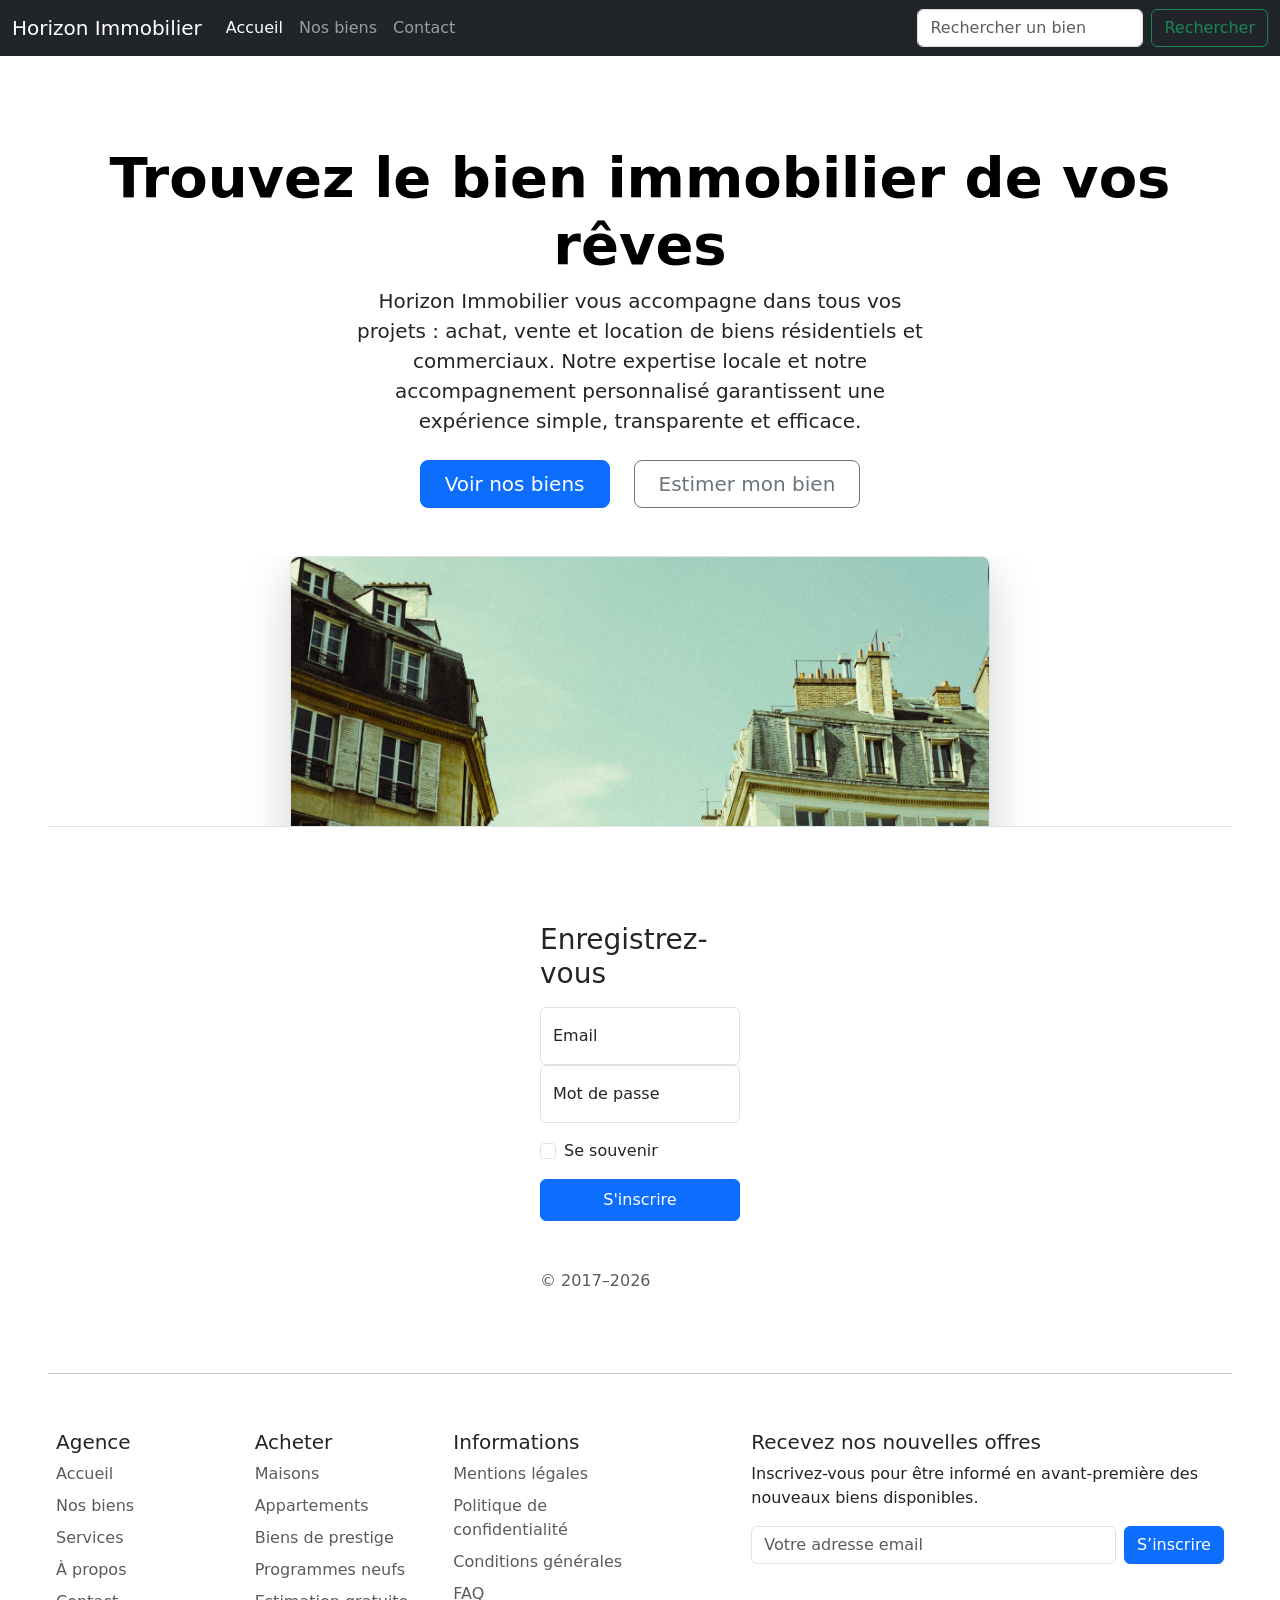
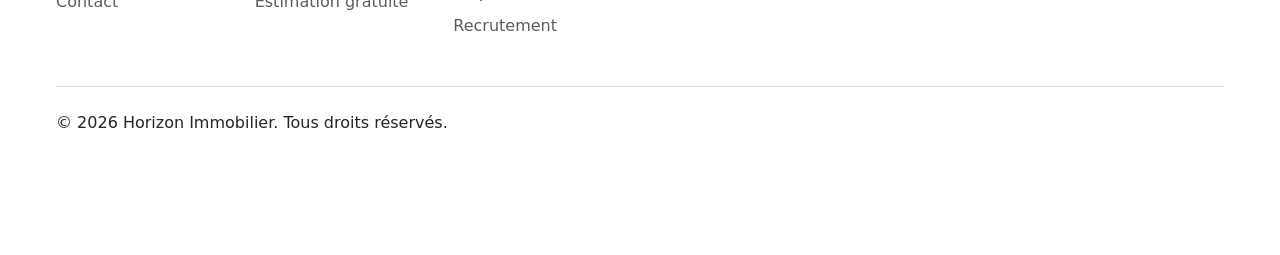
==== contact.html @ c3d7e4c2 "first commit" ====
<!DOCTYPE html>
<html lang="fr">

<head>
    <meta charset="UTF-8">
    <meta name="viewport" content="width=device-width, initial-scale=1.0">
    <link href="https://cdn.jsdelivr.net/npm/bootstrap@5.3.8/dist/css/bootstrap.min.css" rel="stylesheet"
        integrity="sha384-sRIl4kxILFvY47J16cr9ZwB07vP4J8+LH7qKQnuqkuIAvNWLzeN8tE5YBujZqJLB" crossorigin="anonymous">
    <link rel="stylesheet" href="style.css">
    <title>Horizon Immobilier</title>
</head>

<body class="p-5">
    <nav class="navbar navbar-expand-md navbar-dark fixed-top bg-dark mb-5">
        <div class="container-fluid">
            <a class="navbar-brand" href="#">Horizon Immobilier</a>
            <button class="navbar-toggler" type="button" data-bs-toggle="collapse" data-bs-target="#navbarCollapse"
                aria-controls="navbarCollapse" aria-expanded="false" aria-label="Toggle navigation">
                <span class="navbar-toggler-icon"></span>
            </button>
            <div class="collapse navbar-collapse" id="navbarCollapse">
                <ul class="navbar-nav me-auto mb-2 mb-md-0">
                    <li class="nav-item">
                        <a class="nav-link active" aria-current="page" href="index.html">Accueil</a>
                    </li>
                    <li class="nav-item"><a class="nav-link" href="produits.html">Nos biens</a></li>
                    <li class="nav-item">
                        <a class="nav-link" href="contact.html">Contact</a>
                    </li>
                </ul>
                <form class="d-flex" role="search">
                    <input class="form-control me-2" type="search" placeholder="Rechercher un bien"
                        aria-label="Search" />
                    <button class="btn btn-outline-success" type="submit">
                        Rechercher
                    </button>
                </form>
            </div>
        </div>
    </nav>

    <header>
        <div class="px-4 pt-5 my-5 text-center border-bottom">
            <h1 class="display-4 fw-bold text-body-emphasis">
                Trouvez le bien immobilier de vos rêves
            </h1>
            <div class="col-lg-6 mx-auto">
                <p class="lead mb-4">
                    Horizon Immobilier vous accompagne dans tous vos projets :
                    achat, vente et location de biens résidentiels et commerciaux.
                    Notre expertise locale et notre accompagnement personnalisé
                    garantissent une expérience simple, transparente et efficace.
                </p>
                <div class="d-grid gap-2 d-sm-flex justify-content-sm-center mb-5">
                    <button type="button" class="btn btn-primary btn-lg px-4 me-sm-3">
                        Voir nos biens
                    </button>
                    <button type="button" class="btn btn-outline-secondary btn-lg px-4">
                        Estimer mon bien
                    </button>
                </div>
            </div>
            <div class="overflow-hidden" style="max-height: 30vh">
                <div class="container px-5">
                    <img src="img/hero.jpg" class="img-fluid border rounded-3 shadow-lg mb-4" alt="Maison moderne"
                        width="700" height="500" loading="lazy" />
                </div>
            </div>
        </div>
    </header>

    <main class="form-signin w-25 m-auto p-5">
        <form>
            <h1 class="h3 mb-3 fw-normal">Enregistrez-vous</h1>
            <div class="form-floating">
                <input type="email" class="form-control" id="floatingInput" placeholder="name@example.com" />
                <label for="floatingInput">Email</label>
            </div>
            <div class="form-floating">
                <input type="password" class="form-control" id="floatingPassword" placeholder="Password" />
                <label for="floatingPassword">Mot de passe</label>
            </div>
            <div class="form-check text-start my-3">
                <input class="form-check-input" type="checkbox" value="remember-me" id="checkDefault" />
                <label class="form-check-label" for="checkDefault">
                    Se souvenir
                </label>
            </div>
            <button class="btn btn-primary w-100 py-2" type="submit">
                S'inscrire
            </button>
            <p class="mt-5 mb-3 text-body-secondary">&copy; 2017–2026</p>
        </form>
    </main>

    <hr>

    <footer class="p-2 mt-5">
        <div class="row">
            <div class="col-6 col-md-2 mb-3">
                <h5>Agence</h5>
                <ul class="nav flex-column">
                    <li class="nav-item mb-2">
                        <a href="#" class="nav-link p-0 text-body-secondary">Accueil</a>
                    </li>
                    <li class="nav-item mb-2">
                        <a href="#" class="nav-link p-0 text-body-secondary">Nos biens</a>
                    </li>
                    <li class="nav-item mb-2">
                        <a href="#" class="nav-link p-0 text-body-secondary">Services</a>
                    </li>
                    <li class="nav-item mb-2">
                        <a href="#" class="nav-link p-0 text-body-secondary">À propos</a>
                    </li>
                    <li class="nav-item mb-2">
                        <a href="#" class="nav-link p-0 text-body-secondary">Contact</a>
                    </li>
                </ul>
            </div>

            <div class="col-6 col-md-2 mb-3">
                <h5>Acheter</h5>
                <ul class="nav flex-column">
                    <li class="nav-item mb-2">
                        <a href="#" class="nav-link p-0 text-body-secondary">Maisons</a>
                    </li>
                    <li class="nav-item mb-2">
                        <a href="#" class="nav-link p-0 text-body-secondary">Appartements</a>
                    </li>
                    <li class="nav-item mb-2">
                        <a href="#" class="nav-link p-0 text-body-secondary">Biens de prestige</a>
                    </li>
                    <li class="nav-item mb-2">
                        <a href="#" class="nav-link p-0 text-body-secondary">Programmes neufs</a>
                    </li>
                    <li class="nav-item mb-2">
                        <a href="#" class="nav-link p-0 text-body-secondary">Estimation gratuite</a>
                    </li>
                </ul>
            </div>

            <div class="col-6 col-md-2 mb-3">
                <h5>Informations</h5>
                <ul class="nav flex-column">
                    <li class="nav-item mb-2">
                        <a href="#" class="nav-link p-0 text-body-secondary">Mentions légales</a>
                    </li>
                    <li class="nav-item mb-2">
                        <a href="#" class="nav-link p-0 text-body-secondary">Politique de confidentialité</a>
                    </li>
                    <li class="nav-item mb-2">
                        <a href="#" class="nav-link p-0 text-body-secondary">Conditions générales</a>
                    </li>
                    <li class="nav-item mb-2">
                        <a href="#" class="nav-link p-0 text-body-secondary">FAQ</a>
                    </li>
                    <li class="nav-item mb-2">
                        <a href="#" class="nav-link p-0 text-body-secondary">Recrutement</a>
                    </li>
                </ul>
            </div>

            <div class="col-md-5 offset-md-1 mb-3">
                <form>
                    <h5>Recevez nos nouvelles offres</h5>
                    <p>Inscrivez-vous pour être informé en avant-première des nouveaux biens disponibles.</p>
                    <div class="d-flex flex-column flex-sm-row w-100 gap-2">
                        <label for="newsletter1" class="visually-hidden">Adresse email</label>
                        <input id="newsletter1" type="email" class="form-control" placeholder="Votre adresse email" />
                        <button class="btn btn-primary" type="button">S’inscrire</button>
                    </div>
                </form>
            </div>
        </div>

        <div class="d-flex flex-column flex-sm-row justify-content-between py-4 my-4 border-top">
            <p>&copy; 2026 Horizon Immobilier. Tous droits réservés.</p>
            <ul class="list-unstyled d-flex">
                <li class="ms-3">
                    <a class="link-body-emphasis" href="#" aria-label="Instagram">
                        <svg class="bi" width="24" height="24">
                            <use xlink:href="#instagram"></use>
                        </svg>
                    </a>
                </li>
                <li class="ms-3">
                    <a class="link-body-emphasis" href="#" aria-label="Facebook">
                        <svg class="bi" width="24" height="24" aria-hidden="true">
                            <use xlink:href="#facebook"></use>
                        </svg>
                    </a>
                </li>
            </ul>
        </div>
    </footer>

</body>
<script src="https://cdn.jsdelivr.net/npm/bootstrap@5.3.8/dist/js/bootstrap.bundle.min.js"
    integrity="sha384-FKyoEForCGlyvwx9Hj09JcYn3nv7wiPVlz7YYwJrWVcXK/BmnVDxM+D2scQbITxI"
    crossorigin="anonymous"></script>

</html>
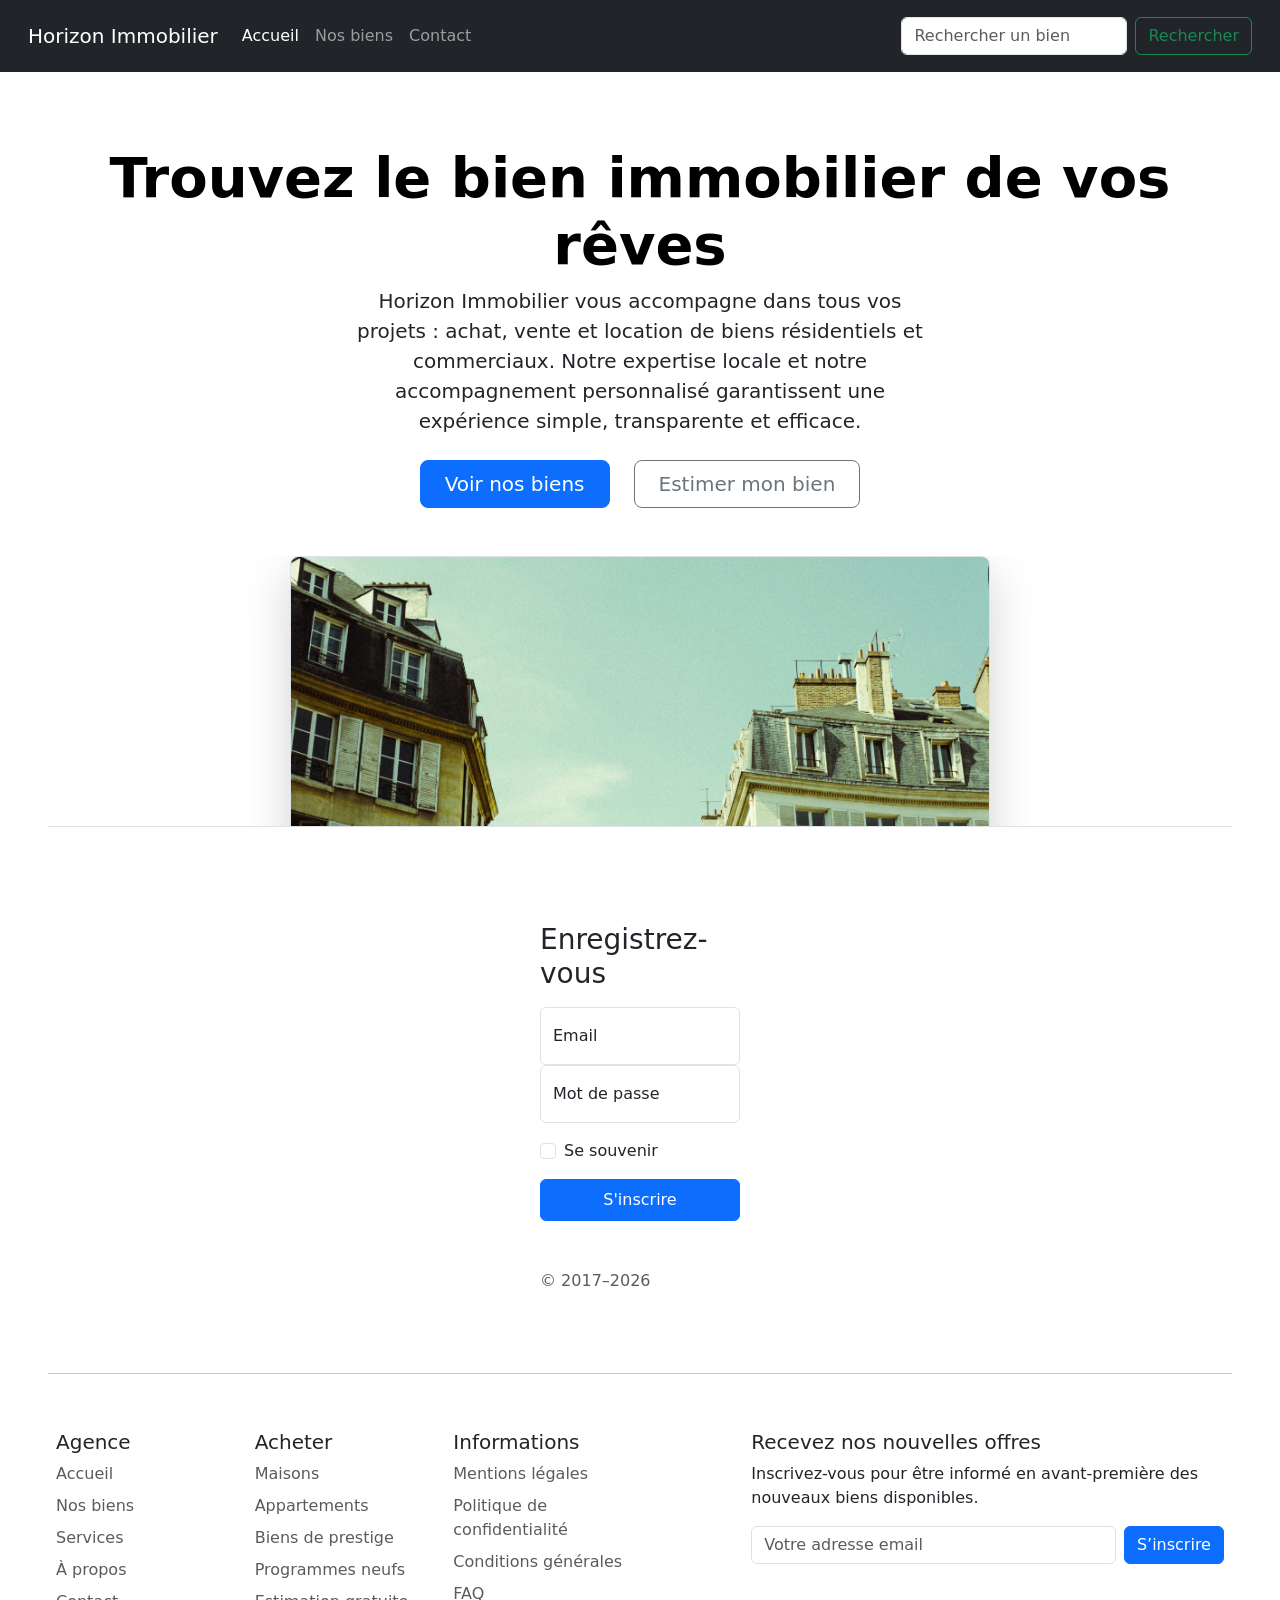
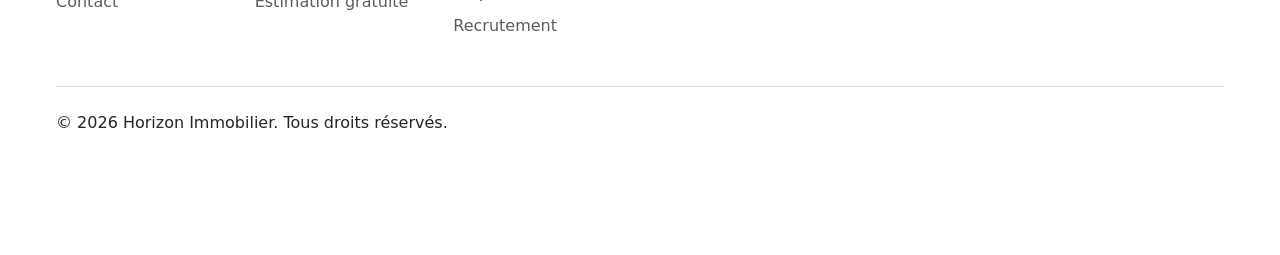
==== commit 2f148471: "friday commit" ====
--- a/contact.html
+++ b/contact.html
@@ -11,7 +11,7 @@
 </head>
 
 <body class="p-5">
-    <nav class="navbar navbar-expand-md navbar-dark fixed-top bg-dark mb-5">
+    <nav class="navbar navbar-expand-md navbar-dark fixed-top bg-dark mb-5 p-3">
         <div class="container-fluid">
             <a class="navbar-brand" href="#">Horizon Immobilier</a>
             <button class="navbar-toggler" type="button" data-bs-toggle="collapse" data-bs-target="#navbarCollapse"
@@ -53,7 +53,7 @@
                 </p>
                 <div class="d-grid gap-2 d-sm-flex justify-content-sm-center mb-5">
                     <button type="button" class="btn btn-primary btn-lg px-4 me-sm-3">
-                        Voir nos biens
+                        <a class="text-decoration-none text-white" href="produits.html">Voir nos biens</a>
                     </button>
                     <button type="button" class="btn btn-outline-secondary btn-lg px-4">
                         Estimer mon bien
